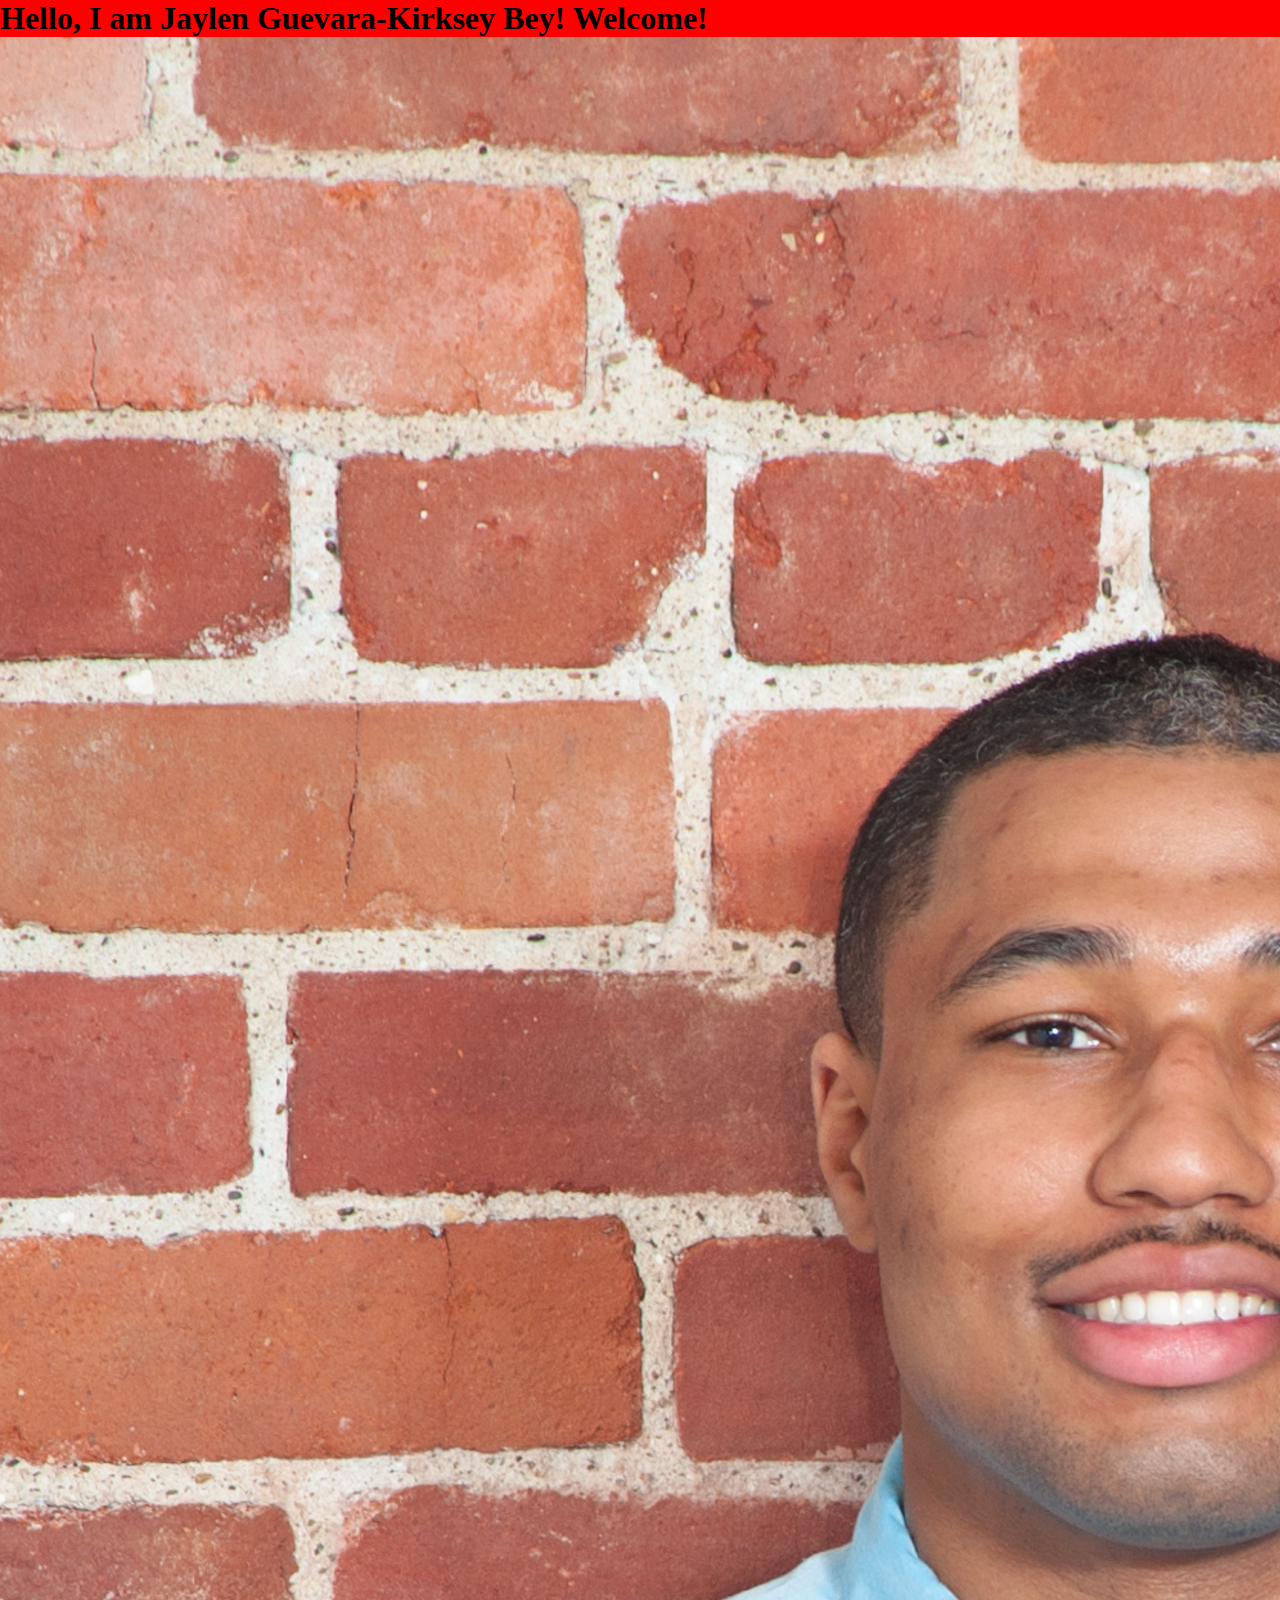
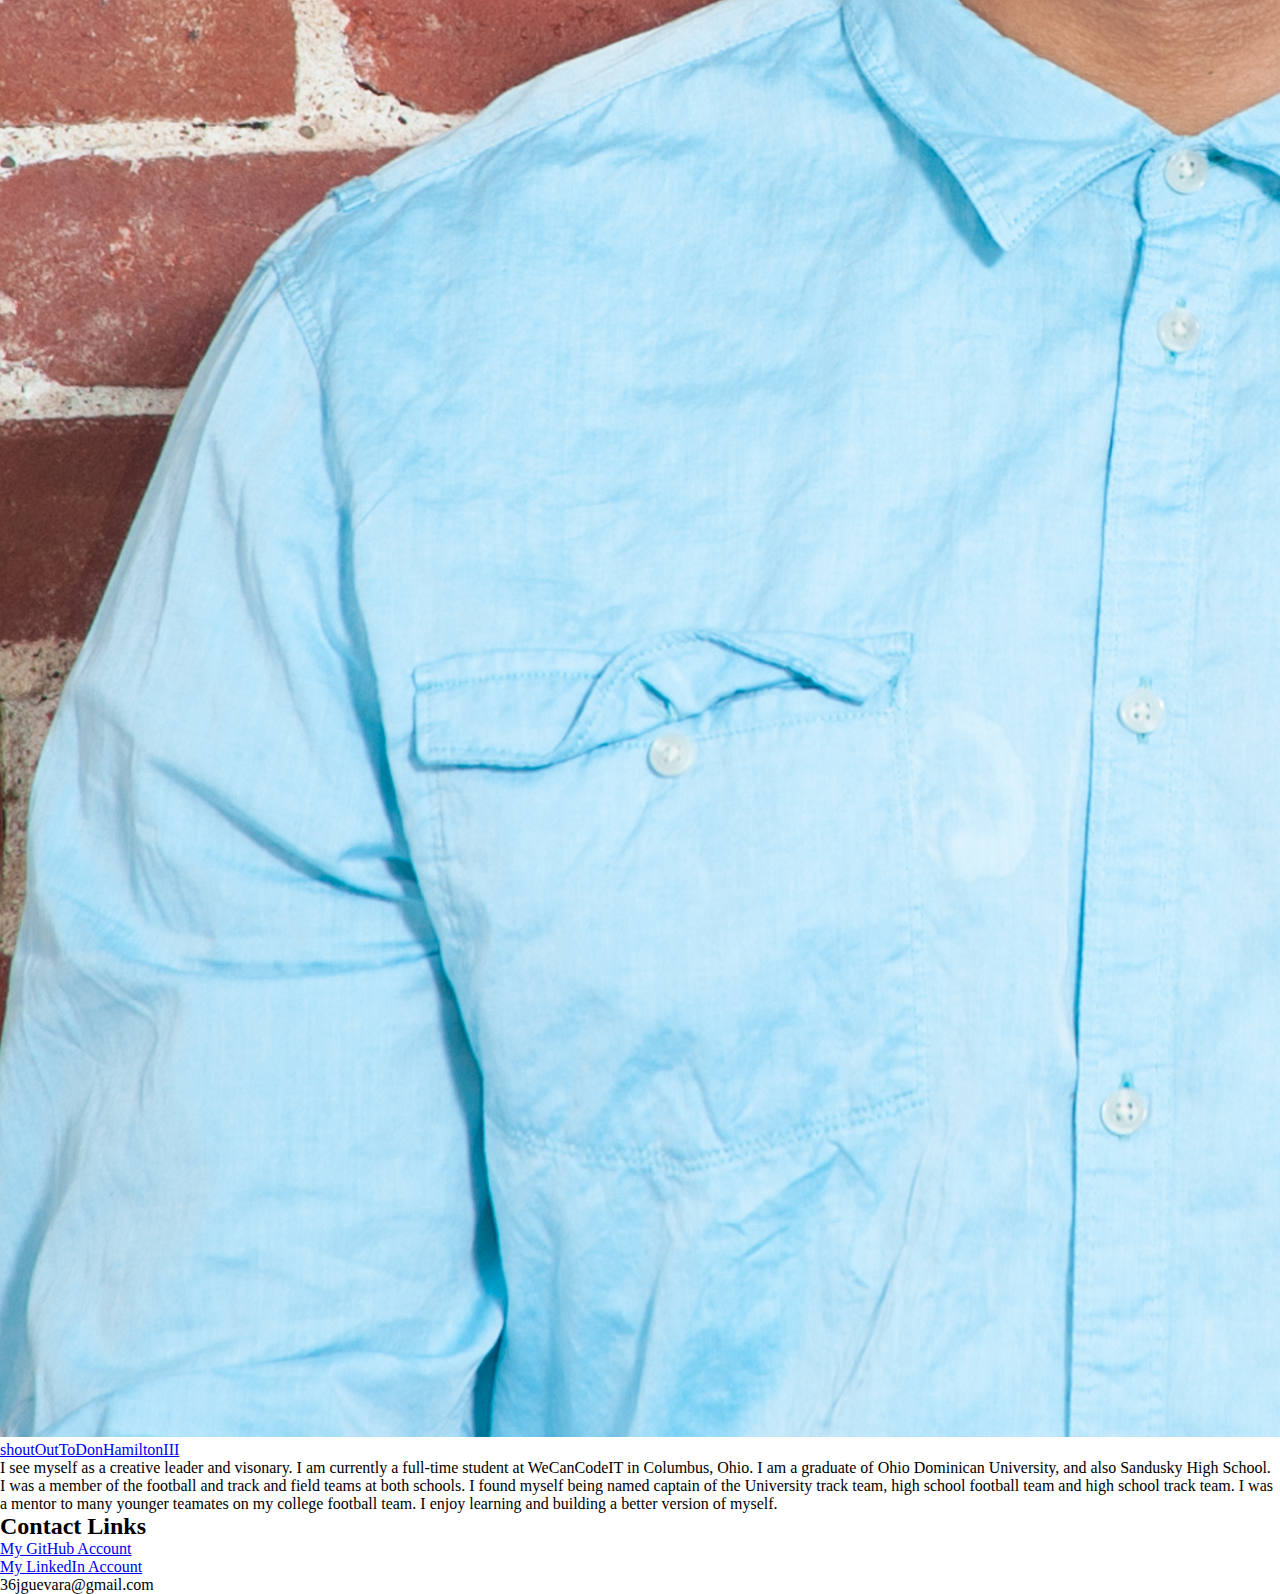
==== aboutMe.html @ c530e6f6 "update1" ====
<!DOCTYPE html>
<html>
<head>
<meta charset="UTF-8">
    <meta name="viewport" content="width=device-width, initial-scale=1.0">
    <meta http-equiv="X-UA-Compatible" content="ie=edge">
    <title>Bio+Contact+Skills</title>
    <link rel="stylesheet" href="./src/css/styles.css">
    <link rel="stylesheet" href="./src/css/layouts.css">
</head>
<body>
	<div class="containerForAboutMePage">
		<header>
			<h1 class="aboutMeInfo"> Hello, I am Jaylen Guevara-Kirksey Bey! Welcome!</h1>
		</header>
	<figure class="aboutMePhoto">
		<img src="./src/images/jaylen-final.jpg" alt="Jaylen being handsome and pro">
			<figcaption class="proImageCap">
				<a href="https://donhamiltoniii.com/" target="_blank"> shoutOutToDonHamiltonIII</a>
			</figcaption>
	</figure>

	<main class="aboutMeContent">
		<p class="bioContent"> I see myself as a creative leader and visonary. I am currently a full-time student at WeCanCodeIT in Columbus, Ohio. I am a graduate of Ohio Dominican University, and also Sandusky High School. I was a member of the football and track and field teams at both schools. I found myself being named captain of the University track team, high school football team and high school track team. I was a mentor to many younger teamates on my college football team. I enjoy learning and building a better version of myself. </p> 
	</main>
	<main class="contactLinks">
		<h2> Contact Links</h2>
			<ul>
				<li><a href="https://github.com/JG-KB" target="_blank"> My GitHub Account</a></li>
				<li><a href="https://www.linkedin.com/in/jaylen-guevara-kirksey-bey-098135165/" target="_blank"> My LinkedIn Account</a></li>
				<li>36jguevara@gmail.com</li>
			</ul>
	</main>





</body>
</html>
---- src/css/styles.css ----
.dropDownButton1 {
	 background-color: red;
    color: darkgreen;
    outline-color: black;
    padding: 16px;
    font-size: 16px;
    border: none;
    cursor: pointer;
}
.dropDownButton1:hover, .dropDownButton1:focus{
	background-color: green;
	color:red;

}
.dropDownContent1 {
	display: none;
    position: absolute;
    background-color: red;
    min-width: 160px;
    overflow: auto;
    box-shadow: 0px 8px 16px 0px rgba(0,0,0,0.2);
    z-index: 1;
}
.dropDownContent1 a {
	color: black;
    padding: 12px 16px;
    text-decoration: none;
    display: block
}
.dropDown1 a:hover{
	background-color: green;
}
.dropDownButton2 {
	 background-color: red;
    color: darkgreen;
    outline-color: black;
    padding: 16px;
    font-size: 16px;
    border: none;
    cursor: pointer;
}
.dropDownButton2:hover, .dropDownButton2:focus{
	background-color: green;
	color:red;
}
.dropDownContent2 {
	display: none;
    position: absolute;
    background-color: red;
    min-width: 160px;
    overflow: auto;
    box-shadow: 0px 8px 16px 0px rgba(0,0,0,0.2);
    z-index: 1;
}
.dropDownContent2 a {
	color: black;
    padding: 12px 16px;
    text-decoration: none;
    display: block
}
.dropDown2 a:hover{
	background-color: green;
}
header {
	background-color: red;
	text-decoration-color: green;
}
.container {
	border-width: 5px;
	border-style: solid;
	border-color: black;
}
footer small{
	border-style: outset;
	border-color: green;
	border-width: 5px;

}
---- src/css/layouts.css ----
* {
	box-sizing: border-box;
	margin: 0;
	padding: 0;
}

.aboutMeNavMenu  {
	float: left;
}

.projectsNavMenu  {
	float: right;
}

.dropDown1 {
	 position: relative;
    display: inline-block;
}
.show1{
	display: block;
}
.dropDown2 {
	 position: relative;
    display: inline-block;
}
.show2{
	display: block;
}
 .heroImage {
	margin: 1rem 0;
	position: relative;
}
header{
	padding: 0px;
}

.allSeeingEye {
	margin: 1rem 0;
	position: top;
	margin: 0px auto;
	display: block;
	margin-top: 2rem;
	text-align: center;
	max-width: 115px;
}

.headerImageCap {
	bottom: 0.4rem;
	padding: 0.5rem;
	position: center;
	width: 100%;
	}

figure figcaption .heroImageCap {
	bottom: 0.4rem;
	padding: 0.5rem;
	position: relative;
	width: 100%;
	}



footer small {
	margin: 0px auto;
	display: block;
	margin-top: 2rem;
	text-align: center;
	max-width: 115px;
}

.jaylenCoding{
	width: 100%;
	max-width: 500px;
}
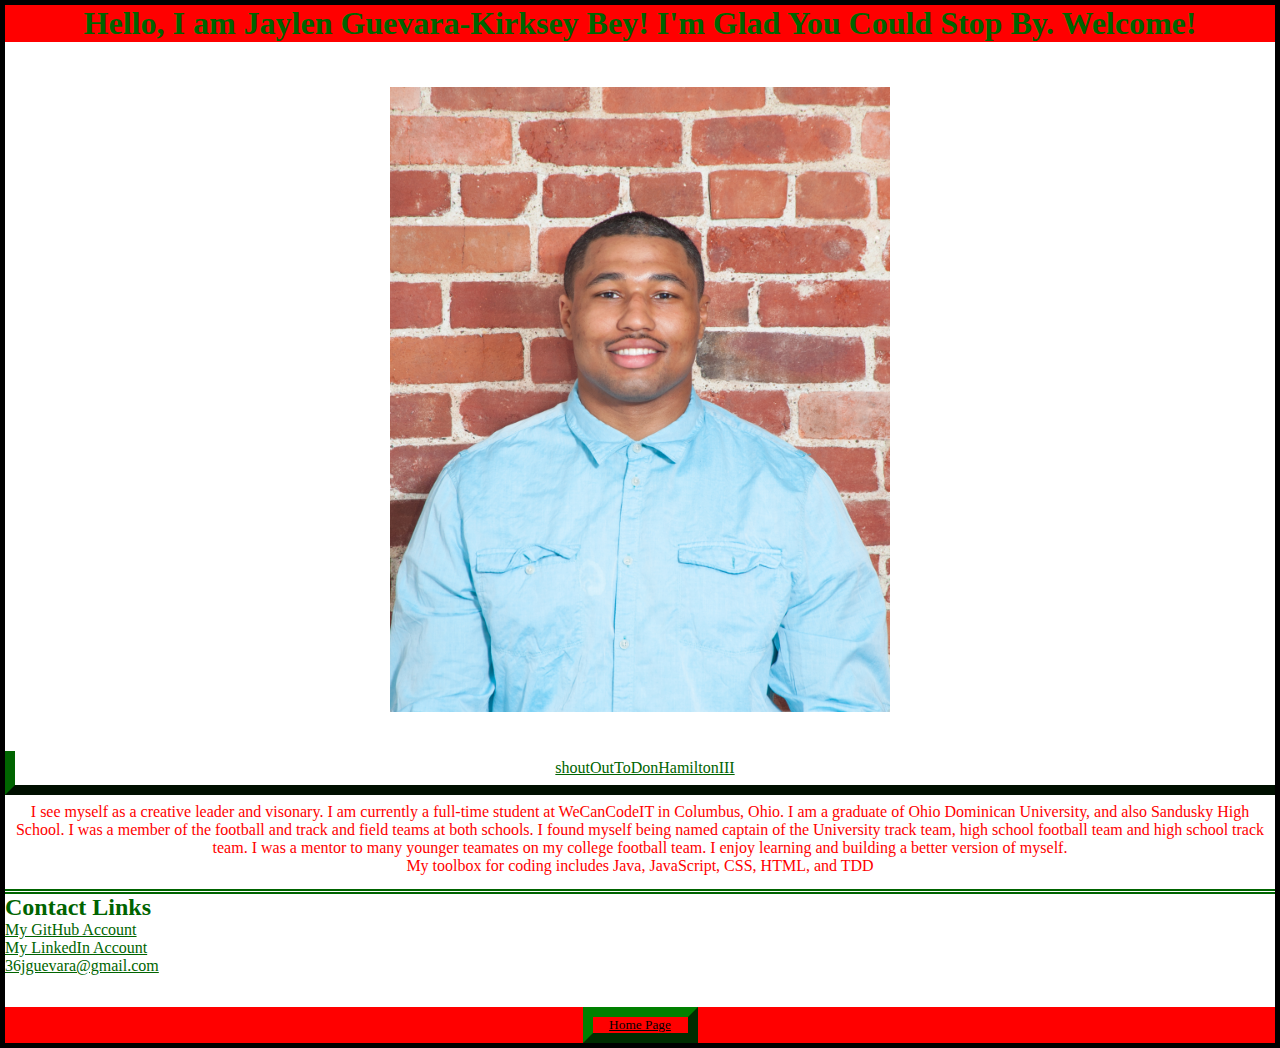
==== commit 4eaec401: "update2" ====
--- a/aboutMe.html
+++ b/aboutMe.html
@@ -11,30 +11,30 @@
 <body>
 	<div class="containerForAboutMePage">
 		<header>
-			<h1 class="aboutMeInfo"> Hello, I am Jaylen Guevara-Kirksey Bey! Welcome!</h1>
+			<h1 class="aboutMeInfo"> Hello, I am Jaylen Guevara-Kirksey Bey! I'm Glad You Could Stop By. Welcome!</h1>
 		</header>
-	<figure class="aboutMePhoto">
-		<img src="./src/images/jaylen-final.jpg" alt="Jaylen being handsome and pro">
+	<figure>
+		<img src="./src/images/jaylen-final.jpg" alt="Jaylen being handsome and pro" class="aboutMePhoto">
 			<figcaption class="proImageCap">
 				<a href="https://donhamiltoniii.com/" target="_blank"> shoutOutToDonHamiltonIII</a>
 			</figcaption>
 	</figure>
 
 	<main class="aboutMeContent">
-		<p class="bioContent"> I see myself as a creative leader and visonary. I am currently a full-time student at WeCanCodeIT in Columbus, Ohio. I am a graduate of Ohio Dominican University, and also Sandusky High School. I was a member of the football and track and field teams at both schools. I found myself being named captain of the University track team, high school football team and high school track team. I was a mentor to many younger teamates on my college football team. I enjoy learning and building a better version of myself. </p> 
+		<p> I see myself as a creative leader and visonary. I am currently a full-time student at WeCanCodeIT in Columbus, Ohio. I am a graduate of Ohio Dominican University, and also Sandusky High School. I was a member of the football and track and field teams at both schools. I found myself being named captain of the University track team, high school football team and high school track team. I was a mentor to many younger teamates on my college football team. I enjoy learning and building a better version of myself. </p>
+		<p> My toolbox for coding includes Java, JavaScript, CSS, HTML, and TDD</p>
 	</main>
 	<main class="contactLinks">
 		<h2> Contact Links</h2>
 			<ul>
 				<li><a href="https://github.com/JG-KB" target="_blank"> My GitHub Account</a></li>
 				<li><a href="https://www.linkedin.com/in/jaylen-guevara-kirksey-bey-098135165/" target="_blank"> My LinkedIn Account</a></li>
-				<li>36jguevara@gmail.com</li>
+				<li><a href="https://myaccount.google.com/?utm_source=OGB&utm_medium=act" target="_blank"> 36jguevara@gmail.com</a></li>
 			</ul>
 	</main>
-
-
-
-
-
+		<footer>
+			<small> <a href="https://jg-kb.github.io/">Home Page</a>
+			</small>
+		</footer>
 </body>
 </html>--- a/src/css/styles.css
+++ b/src/css/styles.css
@@ -22,7 +22,7 @@
     z-index: 1;
 }
 .dropDownContent1 a {
-	color: black;
+	color: darkgreen;
     padding: 12px 16px;
     text-decoration: none;
     display: block
@@ -53,7 +53,7 @@
     z-index: 1;
 }
 .dropDownContent2 a {
-	color: black;
+	color: darkgreen;
     padding: 12px 16px;
     text-decoration: none;
     display: block
@@ -63,16 +63,62 @@
 }
 header {
 	background-color: red;
-	text-decoration-color: green;
+	text-decoration: none;
+
 }
 .container {
 	border-width: 5px;
 	border-style: solid;
 	border-color: black;
+	background-image: url(../images/usaMap.jpg);
+
+}
+footer {
+	background-color: red;
 }
 footer small{
 	border-style: outset;
 	border-color: green;
+	border-width: 10px;
+	color: black;
+}
+footer small a{
+	color: black;
+}
+blockquote {
+	font-size: 25px;
+	color: darkgreen;
+	border-bottom-style: solid;
+	border-color: green;
 	border-width: 5px;
+	 
+}
+a{
+	color: darkgreen;
+}
+.contactLinks{
+	border-width: 5px;
+	color: darkgreen;
+	border-top-style: double;
+	border-top-color: darkgreen;
+}
+.containerForAboutMePage{
+	border-width: 5px;
+	border-style: solid;
+	border-color: black;
+}
+.aboutMeInfo{
 
+}
+.proImageCap{
+	border-left-style: outset;
+	border-bottom-style: outset;
+	border-color: darkgreen;
+	border-width: 10px;
+}
+.aboutMeContent{
+	color: red;
+}
+.aboutMeInfo {
+	color: darkgreen;
 }--- a/src/css/layouts.css
+++ b/src/css/layouts.css
@@ -23,42 +23,37 @@
 	 position: relative;
     display: inline-block;
 }
+
 .show2{
 	display: block;
 }
- .heroImage {
-	margin: 1rem 0;
-	position: relative;
-}
-header{
-	padding: 0px;
-}
 
 .allSeeingEye {
-	margin: 1rem 0;
 	position: top;
 	margin: 0px auto;
 	display: block;
-	margin-top: 2rem;
 	text-align: center;
 	max-width: 115px;
 }
 
 .headerImageCap {
-	bottom: 0.4rem;
-	padding: 0.5rem;
-	position: center;
-	width: 100%;
-	}
-
-figure figcaption .heroImageCap {
+	text-align: center;
+	color: darkgreen;
 	bottom: 0.4rem;
 	padding: 0.5rem;
 	position: relative;
 	width: 100%;
+
 	}
+.heroImageCap{
+	text-align: center;
+	color: darkgreen;
+	bottom: 0.4rem;
+	padding: 0.5rem;
+	position: relative;
+	width: 100%;
 
-
+}
 
 footer small {
 	margin: 0px auto;
@@ -69,6 +64,56 @@
 }
 
 .jaylenCoding{
+	margin-right: auto;
+	margin-left: auto;
+	position: center;
 	width: 100%;
 	max-width: 500px;
+	display: block;
+	margin-top: 5vh;
+	margin-bottom: 5vh;
+}
+.headerForQuote{
+	text-align: center;
+	color: darkgreen;
+	bottom: 0.4rem;
+	padding: 0.5rem;
+	position: relative;
+	width: 100%;
+}
+blockquote {
+	text-align: center;
+	bottom: 0.4rem;
+	padding: 0.5rem;
+	position: relative;
+	width: 100%;
+}
+.aboutMePhoto {
+	margin-right: auto;
+	margin-left: auto;
+	position: center;
+	width: 100%;
+	max-width: 500px;
+	display: block;
+	margin-top: 5vh;
+	margin-bottom: 5vh;
+}
+.proImageCap{
+	text-align: center;
+	bottom: 0.4rem;
+	padding: 0.5rem;
+	position: relative;
+	width: 100%;
+}
+.aboutMeContent{
+	text-align: center;
+	bottom: 0.4rem;
+	padding: 0.5rem;
+	position: relative;
+	width: 100%;
+	color: red;
+}
+.aboutMeInfo {
+	text-align: center;
+	color: darkgreen;
 }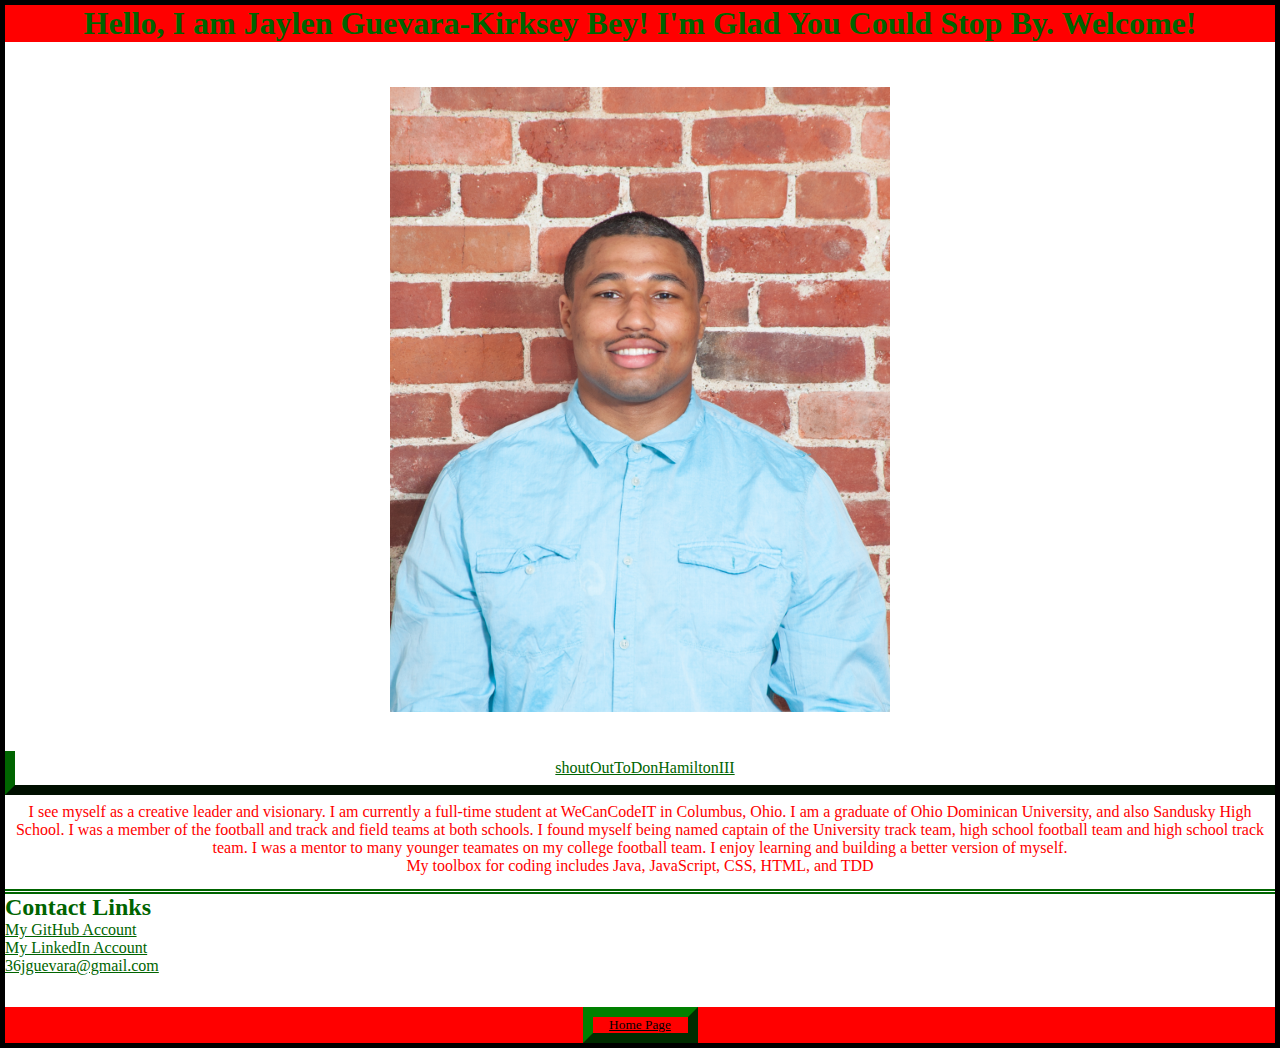
==== commit 448c1481: "updatedFinal" ====
--- a/aboutMe.html
+++ b/aboutMe.html
@@ -21,7 +21,7 @@
 	</figure>
 
 	<main class="aboutMeContent">
-		<p> I see myself as a creative leader and visonary. I am currently a full-time student at WeCanCodeIT in Columbus, Ohio. I am a graduate of Ohio Dominican University, and also Sandusky High School. I was a member of the football and track and field teams at both schools. I found myself being named captain of the University track team, high school football team and high school track team. I was a mentor to many younger teamates on my college football team. I enjoy learning and building a better version of myself. </p>
+		<p> I see myself as a creative leader and visionary. I am currently a full-time student at WeCanCodeIT in Columbus, Ohio. I am a graduate of Ohio Dominican University, and also Sandusky High School. I was a member of the football and track and field teams at both schools. I found myself being named captain of the University track team, high school football team and high school track team. I was a mentor to many younger teamates on my college football team. I enjoy learning and building a better version of myself. </p>
 		<p> My toolbox for coding includes Java, JavaScript, CSS, HTML, and TDD</p>
 	</main>
 	<main class="contactLinks">
@@ -33,7 +33,7 @@
 			</ul>
 	</main>
 		<footer>
-			<small> <a href="https://jg-kb.github.io/">Home Page</a>
+			<small> <a href="index.html">Home Page</a>
 			</small>
 		</footer>
 </body>
--- a/src/css/styles.css
+++ b/src/css/styles.css
@@ -96,6 +96,10 @@
 a{
 	color: darkgreen;
 }
+.projectsLink p {
+	color:darkgreen;
+	background-color: red;
+}
 .contactLinks{
 	border-width: 5px;
 	color: darkgreen;
@@ -107,9 +111,7 @@
 	border-style: solid;
 	border-color: black;
 }
-.aboutMeInfo{
 
-}
 .proImageCap{
 	border-left-style: outset;
 	border-bottom-style: outset;
@@ -121,4 +123,22 @@
 }
 .aboutMeInfo {
 	color: darkgreen;
+}
+.projectsLink{
+	border-width: 5px;
+	color: darkgreen;
+	border-top-style: double;
+	border-top-color: darkgreen;
+}
+.containerForProjectsPage{
+	border-width: 5px;
+	border-style: solid;
+	border-color: black;
+}
+
+.projectsContent{
+	color: red;
+}
+.projectsInfo {
+	color: darkgreen;
 }--- a/src/css/layouts.css
+++ b/src/css/layouts.css
@@ -116,4 +116,20 @@
 .aboutMeInfo {
 	text-align: center;
 	color: darkgreen;
+}
+.projectsContent{
+	text-align: center;
+	bottom: 0.4rem;
+	padding: 0.5rem;
+	position: relative;
+	width: 100%;
+	color: red;
+}
+.projectsInfo {
+	text-align: center;
+	color: darkgreen;
+}
+.projectsLink{
+	position: center;
+	text-align: center;
 }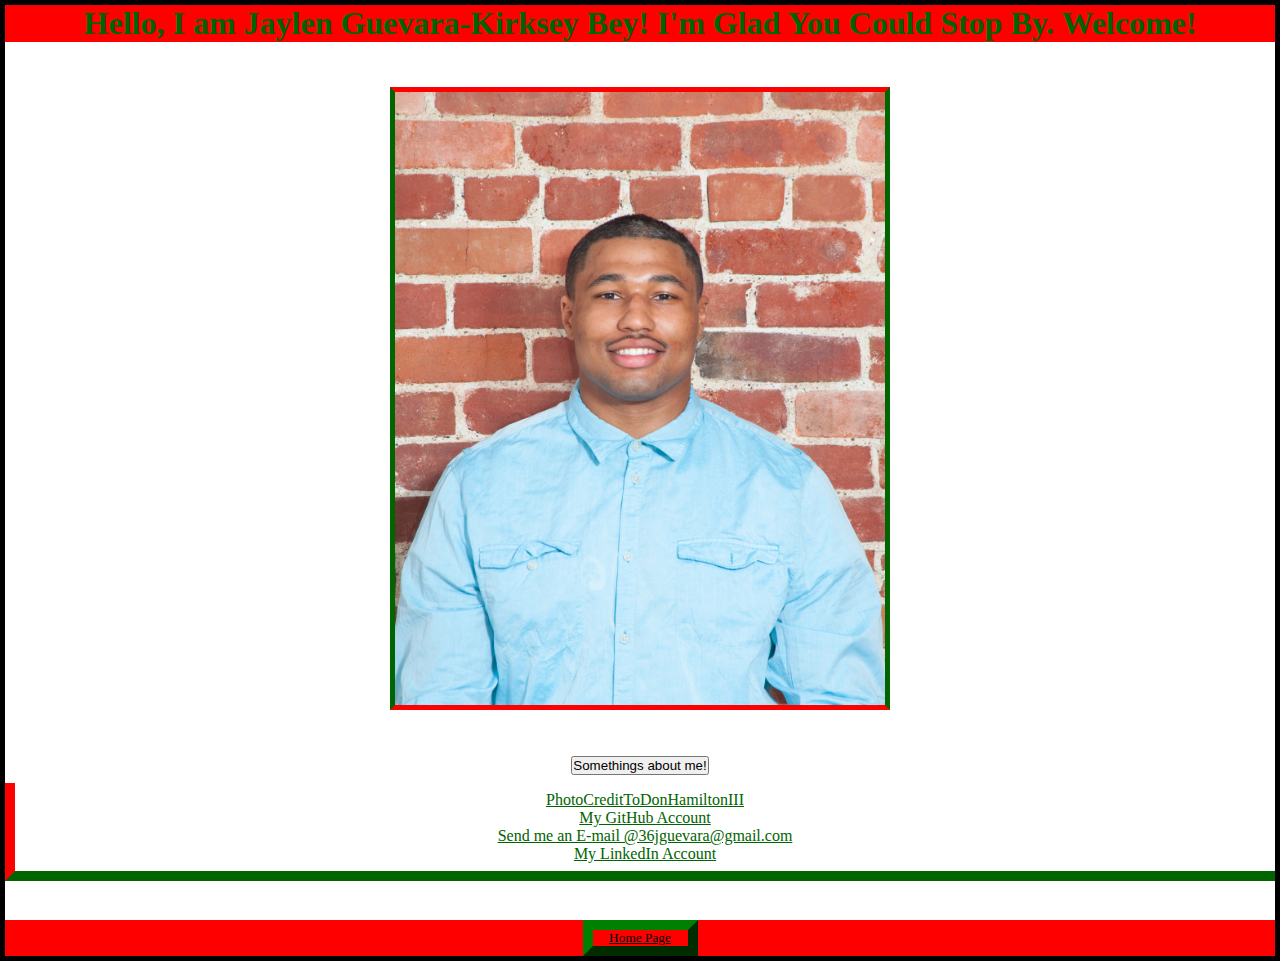
==== commit 69f3c9be: "Update 2.0" ====
--- a/aboutMe.html
+++ b/aboutMe.html
@@ -15,26 +15,36 @@
 		</header>
 	<figure>
 		<img src="./src/images/jaylen-final.jpg" alt="Jaylen being handsome and pro" class="aboutMePhoto">
-			<figcaption class="proImageCap">
-				<a href="https://donhamiltoniii.com/" target="_blank"> shoutOutToDonHamiltonIII</a>
-			</figcaption>
-	</figure>
-
-	<main class="aboutMeContent">
-		<p> I see myself as a creative leader and visionary. I am currently a full-time student at WeCanCodeIT in Columbus, Ohio. I am a graduate of Ohio Dominican University, and also Sandusky High School. I was a member of the football and track and field teams at both schools. I found myself being named captain of the University track team, high school football team and high school track team. I was a mentor to many younger teamates on my college football team. I enjoy learning and building a better version of myself. </p>
-		<p> My toolbox for coding includes Java, JavaScript, CSS, HTML, and TDD</p>
-	</main>
-	<main class="contactLinks">
+		<div class="buttonIndexPage">
+		<button id="showButton">Somethings about me!</button>
+		<p class ="textBoxP"> I see myself as a creative leader and visionary. I am currently a full-time student at WeCanCodeIT in Columbus, Ohio. I am a graduate of Ohio Dominican University, and also Sandusky High School. I was a member of the football and track and field teams at both schools. I found myself being named captain of the University track team, high school football team and high school track team. I was a mentor to many younger teamates on my college football team. I enjoy learning and building a better version of myself.
+			My toolbox for coding includes Java, JavaScript, CSS, HTML, and TDD.</p>
+		</div>
+		<figcaption class="proImageCap">
+			<ul>
+				<li><a href="https://donhamiltoniii.com/" target="_blank"> PhotoCreditToDonHamiltonIII</a></li>
+				<li><a href="https://github.com/JG-KB" target="_blank"> My GitHub Account</a></li>
+				<li><a href="mailto:36jguevara@gmail.com"> Send me an E-mail @36jguevara@gmail.com</a></li>
+				<li><a href="https://www.linkedin.com/in/jaylen-guevara-kirksey-bey-098135165/" target="_blank"> My LinkedIn Account</a></li>
+			</ul>
+		</figcaption>
+	</figure> 
+	
+	<!-- <main class="aboutMeContent">
+	</main> -->
+	<!-- <main class="contactLinks">
 		<h2> Contact Links</h2>
 			<ul>
 				<li><a href="https://github.com/JG-KB" target="_blank"> My GitHub Account</a></li>
 				<li><a href="https://www.linkedin.com/in/jaylen-guevara-kirksey-bey-098135165/" target="_blank"> My LinkedIn Account</a></li>
-				<li><a href="https://myaccount.google.com/?utm_source=OGB&utm_medium=act" target="_blank"> 36jguevara@gmail.com</a></li>
+				<li><a href="mailto:36jguevara@gmail.com"> 36jguevara@gmail.com</a></li>
 			</ul>
-	</main>
+	</main> -->
 		<footer>
 			<small> <a href="index.html">Home Page</a>
 			</small>
 		</footer>
+	</div>
+	<script src="./src/js/collapse.js"></script>
 </body>
 </html>--- a/src/css/styles.css
+++ b/src/css/styles.css
@@ -1,35 +1,56 @@
-.dropDownButton1 {
-	 background-color: red;
-    color: darkgreen;
-    outline-color: black;
-    padding: 16px;
-    font-size: 16px;
-    border: none;
-    cursor: pointer;
+a{
+	color: darkgreen;
 }
-.dropDownButton1:hover, .dropDownButton1:focus{
-	background-color: green;
-	color:red;
+.aboutMeContent{
+	color: red;
+}
+.aboutMeInfo {
+	color: darkgreen;
+}
 
+.aboutMePhoto{
+	border-top-style:  solid;
+	border-bottom-style: solid;
+	border-right-style: solid;
+	border-left-style: solid;
+	border-top-color:  red;
+	border-left-color: darkgreen;
+	border-right-color: darkgreen;
+	border-bottom-color: red;
+	border-width: 5px;
 }
-.dropDownContent1 {
-	display: none;
-    position: absolute;
-    background-color: red;
-    min-width: 160px;
-    overflow: auto;
-    box-shadow: 0px 8px 16px 0px rgba(0,0,0,0.2);
-    z-index: 1;
+blockquote{
+	width: 10px;
+	font-size: 16px;
+	color: darkgreen;
+
+	 
 }
-.dropDownContent1 a {
+.contactLinks{
+	border-width: 5px;
 	color: darkgreen;
-    padding: 12px 16px;
-    text-decoration: none;
-    display: block
+	border-top-style: double;
+	border-top-color: darkgreen;
 }
-.dropDown1 a:hover{
-	background-color: green;
+.container {
+	border-width: 5px;
+	border-style: solid;
+	border-color: black;
+	background-image: url(../images/usaMap.jpg);
 }
+
+.containerForAboutMePage{
+	border-width: 5px;
+	border-style: solid;
+	border-color: black;
+}
+
+.containerForProjectsPage{
+	border-width: 5px;
+	border-style: solid;
+	border-color: black;
+}
+
 .dropDownButton2 {
 	 background-color: red;
     color: darkgreen;
@@ -37,7 +58,9 @@
     padding: 16px;
     font-size: 16px;
     border: none;
-    cursor: pointer;
+	cursor: pointer;
+	border-radius: 50%;
+	
 }
 .dropDownButton2:hover, .dropDownButton2:focus{
 	background-color: green;
@@ -45,7 +68,7 @@
 }
 .dropDownContent2 {
 	display: none;
-    position: absolute;
+    position: relative;
     background-color: red;
     min-width: 160px;
     overflow: auto;
@@ -61,84 +84,111 @@
 .dropDown2 a:hover{
 	background-color: green;
 }
-header {
-	background-color: red;
-	text-decoration: none;
 
-}
-.container {
-	border-width: 5px;
-	border-style: solid;
-	border-color: black;
-	background-image: url(../images/usaMap.jpg);
-
-}
 footer {
 	background-color: red;
 }
+
 footer small{
 	border-style: outset;
 	border-color: green;
 	border-width: 10px;
 	color: black;
 }
+
 footer small a{
 	color: black;
 }
-blockquote {
-	font-size: 25px;
+
+header {
+	background-color: red;
+	text-decoration: none;
+
+}
+
+.jaylenCoding{
+	text-transform: inherit;
+    word-break: break-word;
+    
+    background-color: red;
+    color:darkgreen;
+	font-size: 45px;
+	border-style: groove;
+	border-right-color: darkgreen;
+	border-left-color: darkgreen;
+	border-bottom-color: red;
+	border-top-color: red;
+	border-width: 5px;
+}
+
+.keywords{
 	color: darkgreen;
-	border-bottom-style: solid;
-	border-color: green;
-	border-width: 5px;
-	 
+	text-align: center;
 }
-a{
-	color: darkgreen;
-}
+
+
+.textBoxP {
+	z-index: 1;
+	width: 200px;
+	display: none;
+	
+	
+	
+  }
+  
+  .textBoxP.open {
+	display: block;
+	z-index: 1;
+	
+  }
+  
+
 .projectsLink p {
 	color:darkgreen;
 	background-color: red;
 }
-.contactLinks{
-	border-width: 5px;
-	color: darkgreen;
-	border-top-style: double;
-	border-top-color: darkgreen;
-}
-.containerForAboutMePage{
-	border-width: 5px;
-	border-style: solid;
-	border-color: black;
-}
+
+
 
 .proImageCap{
 	border-left-style: outset;
-	border-bottom-style: outset;
-	border-color: darkgreen;
+	border-bottom-style: inset;
+	border-left-color: red;
+	border-bottom-color: darkgreen;
 	border-width: 10px;
 }
-.aboutMeContent{
-	color: red;
+.proImageCap > ul {
+	list-style-type: none ;
 }
-.aboutMeInfo {
-	color: darkgreen;
-}
+
 .projectsLink{
 	border-width: 5px;
 	color: darkgreen;
 	border-top-style: double;
 	border-top-color: darkgreen;
 }
-.containerForProjectsPage{
-	border-width: 5px;
-	border-style: solid;
-	border-color: black;
-}
+
 
 .projectsContent{
 	color: red;
 }
 .projectsInfo {
 	color: darkgreen;
+}
+
+
+textarea{
+    font-family: 'Courier New', Courier, monospace;
+    font-size: 116px;
+    line-height: 1.25;
+    background-color: blue;
+    color: whitesmoke;
+    position: fixed;
+    top: 0;
+    left: 0;
+    width: 100%;
+    height: 100%;
+	opacity: 0;
+	
+    
 }--- a/src/css/layouts.css
+++ b/src/css/layouts.css
@@ -2,57 +2,71 @@
 	box-sizing: border-box;
 	margin: 0;
 	padding: 0;
-}
-
-.aboutMeNavMenu  {
-	float: left;
-}
-
-.projectsNavMenu  {
-	float: right;
-}
-
-.dropDown1 {
-	 position: relative;
-    display: inline-block;
-}
-.show1{
-	display: block;
-}
-.dropDown2 {
-	 position: relative;
-    display: inline-block;
-}
-
-.show2{
-	display: block;
-}
+	cursor: default;
+}
+.aboutMeContent{
+	text-align: center;
+	bottom: 0.4rem;
+	padding: 0.5rem;
+	position: relative;
+	width: 100%;
+	color: red;
+}
+
+.aboutMePhoto {
+	margin-right: auto;
+	margin-left: auto;
+	position: center;
+	width: 100%;
+	max-width: 500px;
+	display: block;
+	margin-top: 5vh;
+	margin-bottom: 5vh;
+}
+
+.aboutMeInfo {
+	text-align: center;
+	color: darkgreen;
+}
+
+
 
 .allSeeingEye {
 	position: top;
 	margin: 0px auto;
-	display: block;
 	text-align: center;
 	max-width: 115px;
 }
 
-.headerImageCap {
-	text-align: center;
-	color: darkgreen;
-	bottom: 0.4rem;
-	padding: 0.5rem;
-	position: relative;
-	width: 100%;
-
-	}
-.heroImageCap{
-	text-align: center;
-	color: darkgreen;
-	bottom: 0.4rem;
-	padding: 0.5rem;
-	position: relative;
-	width: 100%;
-
+
+.amokPhoto{
+	position: center;
+	width: 100%;
+	max-width: 700px;
+}
+
+.buttonIndexPage {
+		text-align: center;
+		bottom: 0.4rem;
+		padding: 0.5rem;
+		position: relative;
+		width: 100%;
+		justify-content: center;
+	
+}
+
+blockquote {
+	text-align: center;
+	bottom: 0.4rem;
+	padding: 0.5rem;
+	position: relative;
+	width: 100%;
+}
+
+.dropDown2 {
+	position: relative;
+	z-index: 1;
+   display: inline-block;
 }
 
 footer small {
@@ -63,6 +77,70 @@
 	max-width: 115px;
 }
 
+.fTellerPhoto{
+	position: center;
+	width: 100%;
+	max-width: 700px;
+}
+
+.headerForQuote{
+	text-align: center;
+	color: darkgreen;
+	bottom: 0.4rem;
+	padding: 0.5rem;
+	position: relative;
+	width: 100%;
+}
+
+header.indexPageHeader{
+	display:grid;
+	grid-template-columns: 200px auto 300px auto 200px;	
+}
+header.indexPageHeader > div{
+	grid-column: 1/2;
+	max-width: 200px;
+	text-align: center;
+}
+header.indexPageHeader > figure {
+	text-align: center;
+	grid-column: 3/4;
+}
+header.indexPageHeader > nav {
+	grid-column: 5/6;
+	text-align: right;
+}
+
+.headerImageCap {
+	text-align: center;
+	color: darkgreen;
+	bottom: 0.4rem;
+	padding: 0.5rem;
+	position: relative;
+	width: 100%;
+
+	}
+
+
+.heroImageCap{
+	text-align: center;
+	color: darkgreen;
+	bottom: 0.4rem;
+	padding: 0.5rem;
+	position: relative;
+	width: 100%;
+
+}
+.container{
+	min-height: 100vh;
+	position: relative;
+	padding-bottom: 120px;
+}
+
+footer.footerForIndexPage {
+	position: absolute;
+	bottom: 0;
+	width: 100%;
+}
 .jaylenCoding{
 	margin-right: auto;
 	margin-left: auto;
@@ -73,30 +151,10 @@
 	margin-top: 5vh;
 	margin-bottom: 5vh;
 }
-.headerForQuote{
-	text-align: center;
-	color: darkgreen;
-	bottom: 0.4rem;
-	padding: 0.5rem;
-	position: relative;
-	width: 100%;
-}
-blockquote {
-	text-align: center;
-	bottom: 0.4rem;
-	padding: 0.5rem;
-	position: relative;
-	width: 100%;
-}
-.aboutMePhoto {
-	margin-right: auto;
-	margin-left: auto;
-	position: center;
-	width: 100%;
-	max-width: 500px;
-	display: block;
-	margin-top: 5vh;
-	margin-bottom: 5vh;
+
+.navMenuPhoto {
+	max-width: 115px;
+	border-radius: 50%;
 }
 .proImageCap{
 	text-align: center;
@@ -105,7 +163,9 @@
 	position: relative;
 	width: 100%;
 }
-.aboutMeContent{
+
+
+.projectsContent{
 	text-align: center;
 	bottom: 0.4rem;
 	padding: 0.5rem;
@@ -113,18 +173,6 @@
 	width: 100%;
 	color: red;
 }
-.aboutMeInfo {
-	text-align: center;
-	color: darkgreen;
-}
-.projectsContent{
-	text-align: center;
-	bottom: 0.4rem;
-	padding: 0.5rem;
-	position: relative;
-	width: 100%;
-	color: red;
-}
 .projectsInfo {
 	text-align: center;
 	color: darkgreen;
@@ -132,4 +180,85 @@
 .projectsLink{
 	position: center;
 	text-align: center;
-}+	margin: 0;
+	background: #e6e6e6;
+
+}
+
+.reviewsPhoto{
+	position: center;
+	width: 100%;
+	max-width: 700px;
+}
+
+
+.show2{
+	display: block;
+}
+.showSlide {  
+	display: none  
+}  
+	.showSlide img {  
+		width: 100%;  
+	}  
+.slidercontainer {  
+	max-width: 1000px;  
+	position: relative;  
+	margin: auto;  
+}  
+.left, .right {  
+	cursor: pointer;  
+	position: relative;  
+	top: 50%;  
+	width: auto;  
+	padding: 16px;  
+	margin-top: -22px;  
+	color: white;  
+	font-weight: bold;  
+	font-size: 18px;  
+	transition: 0.6s ease;  
+	border-radius: 0 3px 3px 0;  
+}  
+.right {  
+	right: 0;  
+	border-radius: 3px 0 0 3px;  
+}  
+	.left:hover, .right:hover {  
+		background-color: rgba(115, 115, 115, 0.8);  
+	}  
+.slideshowContent {  
+	color: #eff5d4;  
+	font-size: 30px;  
+	padding: 8px 12px;  
+	position: absolute;  
+	top: 10px;  
+	width: 100%;  
+	text-align: center;  
+}  
+.active {  
+	background-color: #717171;  
+}  
+/* Fading animation */  
+.fade {  
+	-webkit-animation-name: fade;  
+	-webkit-animation-duration: 1.5s;  
+	animation-name: fade;  
+	animation-duration: 1.5s;  
+}  
+@-webkit-keyframes fade {  
+	from {  
+		opacity: .4  
+	}  
+	to {  
+		opacity: 1  
+	}  
+}  
+
+@keyframes fade {  
+	from {  
+		opacity: .4  
+	}  
+	to {  
+		opacity: 1  
+	}  
+}  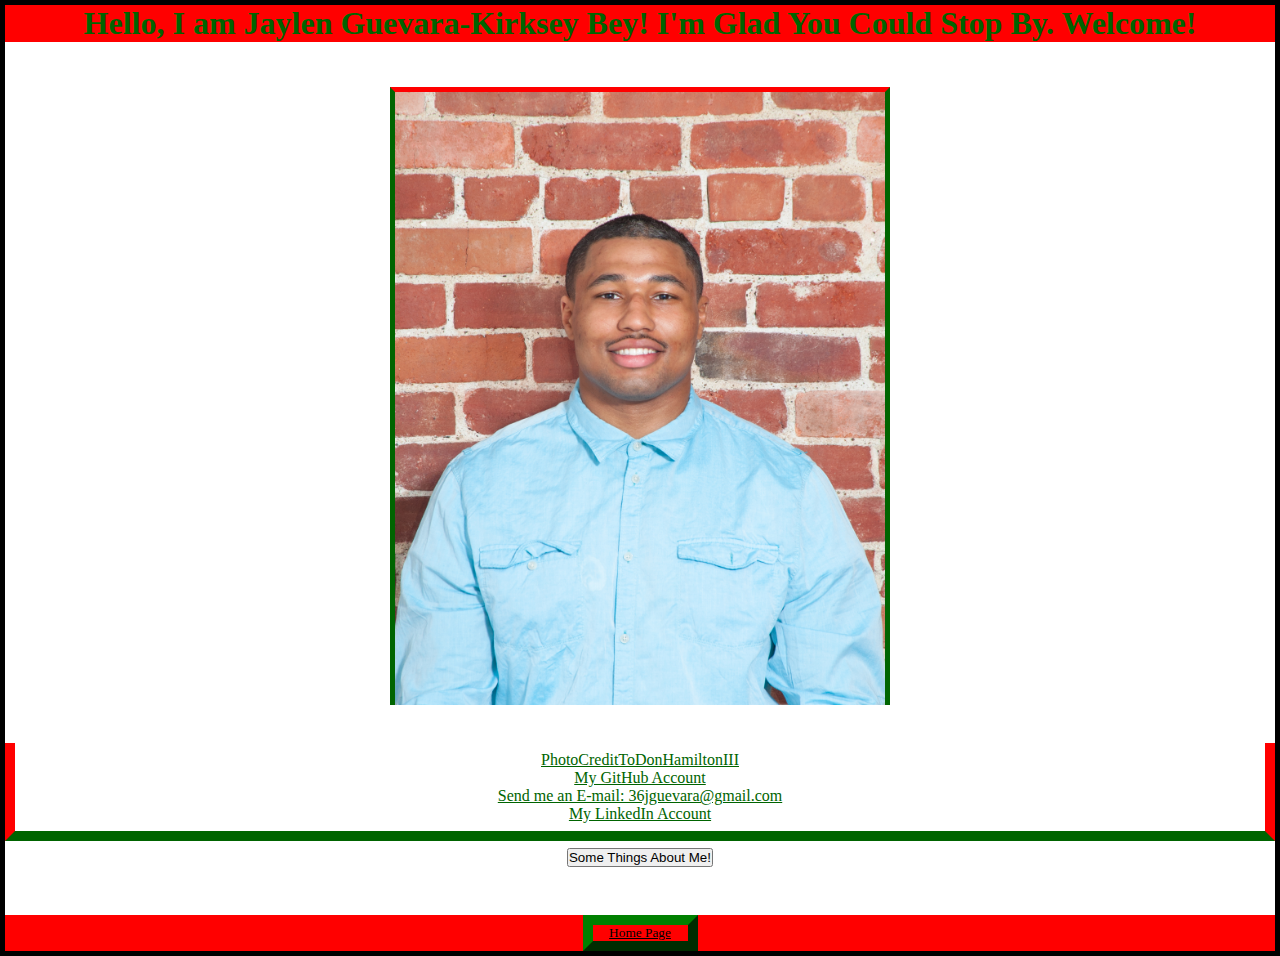
==== commit 71a9fa30: "NewestOne" ====
--- a/aboutMe.html
+++ b/aboutMe.html
@@ -15,19 +15,22 @@
 		</header>
 	<figure>
 		<img src="./src/images/jaylen-final.jpg" alt="Jaylen being handsome and pro" class="aboutMePhoto">
-		<div class="buttonIndexPage">
-		<button id="showButton">Somethings about me!</button>
-		<p class ="textBoxP"> I see myself as a creative leader and visionary. I am currently a full-time student at WeCanCodeIT in Columbus, Ohio. I am a graduate of Ohio Dominican University, and also Sandusky High School. I was a member of the football and track and field teams at both schools. I found myself being named captain of the University track team, high school football team and high school track team. I was a mentor to many younger teamates on my college football team. I enjoy learning and building a better version of myself.
-			My toolbox for coding includes Java, JavaScript, CSS, HTML, and TDD.</p>
-		</div>
+		
 		<figcaption class="proImageCap">
 			<ul>
 				<li><a href="https://donhamiltoniii.com/" target="_blank"> PhotoCreditToDonHamiltonIII</a></li>
 				<li><a href="https://github.com/JG-KB" target="_blank"> My GitHub Account</a></li>
-				<li><a href="mailto:36jguevara@gmail.com"> Send me an E-mail @36jguevara@gmail.com</a></li>
+				<li><a href="mailto:36jguevara@gmail.com"> Send me an E-mail: 36jguevara@gmail.com</a></li>
 				<li><a href="https://www.linkedin.com/in/jaylen-guevara-kirksey-bey-098135165/" target="_blank"> My LinkedIn Account</a></li>
 			</ul>
 		</figcaption>
+		<div class="showButtonContainer">
+			<button id="showButton">Some Things About Me!</button>
+			</div>
+			<div class="buttonIndexPage">
+			<p class ="textBoxP"> I see myself as a creative leader and visionary. I am currently a full-time student at WeCanCodeIT in Columbus, Ohio. I am a graduate of Ohio Dominican University, and also Sandusky High School. I was a member of the football and track and field teams at both schools. I found myself being named captain of the University track team, high school football team and high school track team. I was a mentor to many younger teamates on my college football team. I enjoy learning and building a better version of myself.
+				My toolbox for coding includes Java, JavaScript, CSS, HTML, and TDD.</p>
+			</div>
 	</figure> 
 	
 	<!-- <main class="aboutMeContent">
@@ -40,11 +43,14 @@
 				<li><a href="mailto:36jguevara@gmail.com"> 36jguevara@gmail.com</a></li>
 			</ul>
 	</main> -->
+
+
 		<footer>
 			<small> <a href="index.html">Home Page</a>
 			</small>
 		</footer>
 	</div>
+	<script src="./src/js/modal.js"></script>
 	<script src="./src/js/collapse.js"></script>
 </body>
 </html>--- a/src/css/styles.css
+++ b/src/css/styles.css
@@ -10,7 +10,7 @@
 
 .aboutMePhoto{
 	border-top-style:  solid;
-	border-bottom-style: solid;
+	/* border-bottom-style: solid; */
 	border-right-style: solid;
 	border-left-style: solid;
 	border-top-color:  red;
@@ -127,8 +127,7 @@
 }
 
 
-.textBoxP {
-	z-index: 1;
+.textBoxP  {
 	width: 200px;
 	display: none;
 	
@@ -136,9 +135,8 @@
 	
   }
   
-  .textBoxP.open {
+  .textBoxP.open   {
 	display: block;
-	z-index: 1;
 	
   }
   
@@ -152,8 +150,12 @@
 
 .proImageCap{
 	border-left-style: outset;
+	border-right-style: inset;
+	/* border-top-style: outset;  */
 	border-bottom-style: inset;
 	border-left-color: red;
+	border-right-color: red;
+	border-top-color: darkgreen;
 	border-bottom-color: darkgreen;
 	border-width: 10px;
 }
@@ -191,4 +193,58 @@
 	opacity: 0;
 	
     
+}
+
+body.modal-open {
+  overflow: hidden;
+}
+
+#modal-screen {
+  display: none;
+  position: fixed;
+  width: 100vw;
+  height: 100vh;
+  background: #333;
+  opacity: 0.7;
+  top: 0;
+  left: 0;
+
+  justify-content: center;
+  align-items: center;
+}
+
+body.modal-open #modal-screen {
+  display: flex;
+}
+
+.modalYoutubeLink {
+	color: red;
+}
+
+#modal-box {
+  color: gold;
+  background: darkgreen;
+  border: 2px solid red;
+
+  min-width: 300px;
+  max-width: 500px;
+  width: 80vw;
+
+  border-radius: 5px;
+  padding: 1rem;
+  box-shadow: 0 0 15px 5px black;
+  
+}
+
+#modal-box header {
+	
+display: flex;
+justify-content: space-between;
+margin-bottom: 1rem;
+}
+
+.textBoxP {
+	color: darkgreen;
+	border-style: groove;
+	border-color: red;
 }--- a/src/css/layouts.css
+++ b/src/css/layouts.css
@@ -52,6 +52,7 @@
 		position: relative;
 		width: 100%;
 		justify-content: center;
+		display: flex;
 	
 }
 
@@ -152,6 +153,8 @@
 	margin-bottom: 5vh;
 }
 
+
+
 .navMenuPhoto {
 	max-width: 115px;
 	border-radius: 50%;
@@ -181,7 +184,7 @@
 	position: center;
 	text-align: center;
 	margin: 0;
-	background: #e6e6e6;
+	background: white;
 
 }
 
@@ -190,7 +193,9 @@
 	width: 100%;
 	max-width: 700px;
 }
-
+.showButtonContainer{
+	text-align: center;
+}
 
 .show2{
 	display: block;
@@ -213,7 +218,7 @@
 	width: auto;  
 	padding: 16px;  
 	margin-top: -22px;  
-	color: white;  
+	color:darkgreen;  
 	font-weight: bold;  
 	font-size: 18px;  
 	transition: 0.6s ease;  
@@ -224,7 +229,7 @@
 	border-radius: 3px 0 0 3px;  
 }  
 	.left:hover, .right:hover {  
-		background-color: rgba(115, 115, 115, 0.8);  
+		background-color: red;  
 	}  
 .slideshowContent {  
 	color: #eff5d4;  
@@ -236,9 +241,9 @@
 	text-align: center;  
 }  
 .active {  
-	background-color: #717171;  
-}  
-/* Fading animation */  
+	background-color: darkgreen;  
+}  
+
 .fade {  
 	-webkit-animation-name: fade;  
 	-webkit-animation-duration: 1.5s;  
